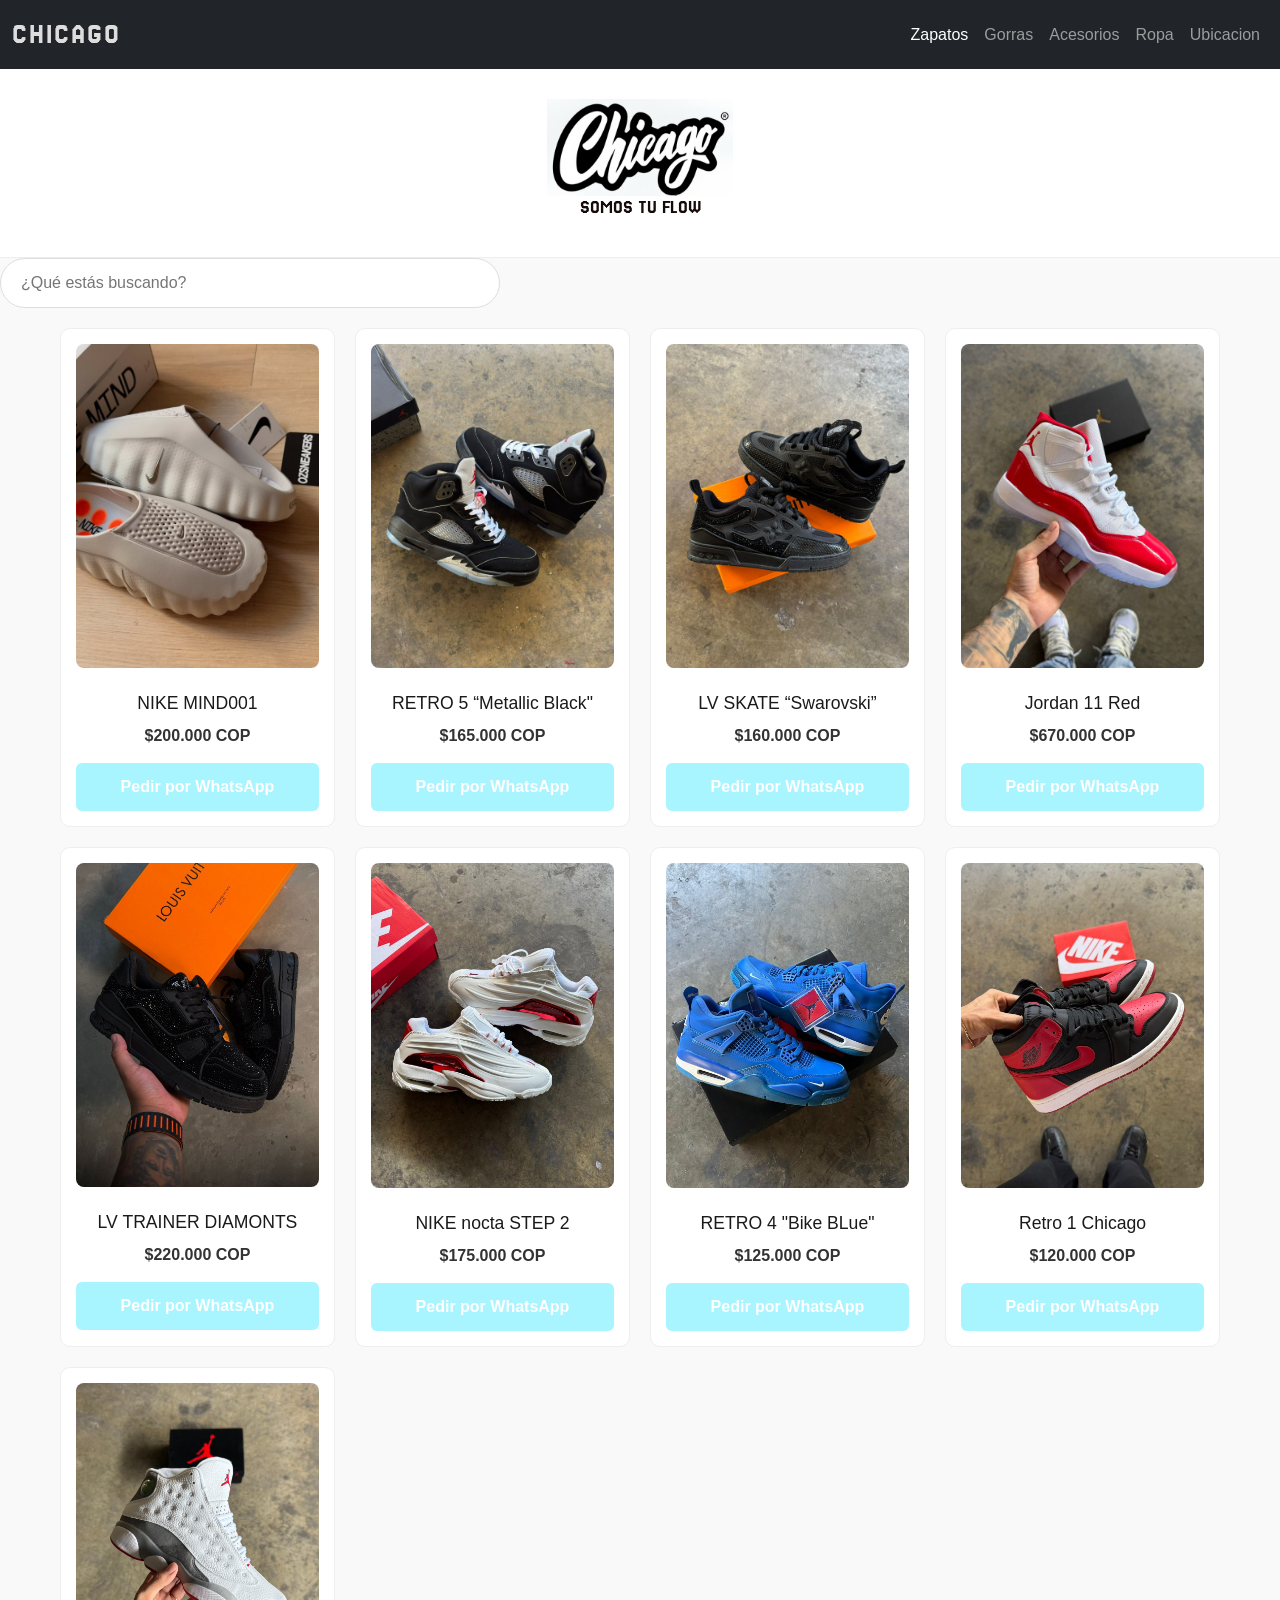
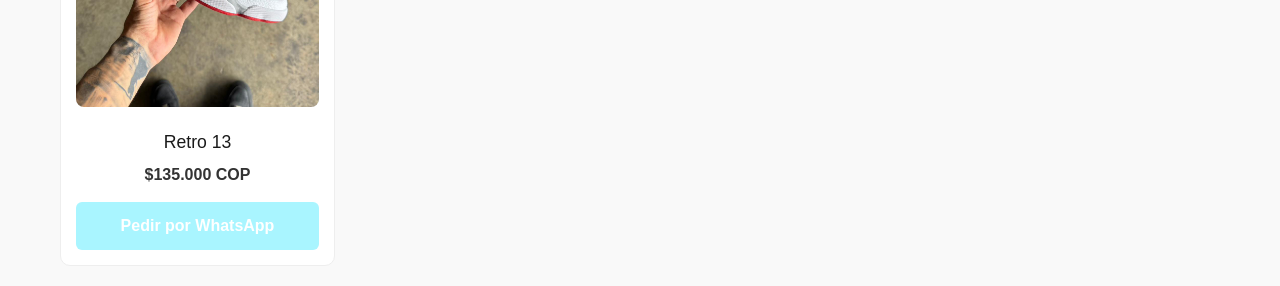
==== index.html @ 3cd50248 "acess cambie gorras" ====
<!DOCTYPE html>
<html lang="es">
<head>
    <link href="https://cdn.jsdelivr.net/npm/bootstrap@5.3.3/dist/css/bootstrap.min.css" rel="stylesheet" integrity="sha384-QWTKZyjpPEjISv5WaRU9OFeRpok6YctnYmDr5pNlyT2bRjXh0JMhjY6hW+ALEwIH" crossorigin="anonymous">
    <link href="https://fonts.googleapis.com/css2?family=Jersey+25&display=swap" rel="stylesheet">
    <meta charset="UTF-8">
    <meta name="viewport" content="width=device-width, initial-scale=1.0">
    <title>Catálogo | Tu Empresa</title>
    <link rel="stylesheet" href="style.css">
</head>
<body>
<nav  class="navbar navbar-expand-lg navbar-dark bg-dark sticky-top">
  <div class="container-fluid">
    <a class="navbar-brand fuente-especial" href="#" style="font-size: 1.8rem; letter-spacing: 2px;">CHICAGO</a>
    
    <button class="navbar-toggler" type="button" data-bs-toggle="collapse" data-bs-target="#navbarNav" aria-controls="navbarNav" aria-expanded="false" aria-label="Toggle navigation">
      <span class="navbar-toggler-icon"></span>
    </button>

    <div class="collapse navbar-collapse" id="navbarNav">
      <ul class="navbar-nav ms-auto">
        <li class="nav-item">
          <a class="nav-link active" href="index.html">Zapatos</a>
        </li>
        <li class="nav-item">
          <a class="nav-link" href="gorras.html">Gorras</a>
        </li>
        <li class="nav-item">
          <a class="nav-link" href="#bolsos">Acesorios</a>
        </li>
        <li class="nav-item">
          <a class="nav-link" href="#ropa">Ropa</a>
        </li>
        <li class="nav-item">
          <a class="nav-link" href="mapa.html">Ubicacion</a>
        </li>
      </ul>
    </div>
  </div>
</nav>
    <header>
        <img style="width: 15%; height: auto;" src="imagen/logo.jpeg" alt="NIKE mine">
        <h2 class="fuente-especial">SOMOS TU FLOW</h2>
    </header>

    <div id="Zapatos" class="category-divider" class="search-container">
        <input type="text" id="product-search" placeholder="¿Qué estás buscando?">
    </div>

    <main class="product-grid" id="grid">
       <div class="product-card">
            <img src="imagen/nikemine.jpeg" alt="NIKE mine">
            <h3>NIKE MIND001</h3>
            <p class="price"> $200.000 COP </p>
            <button class="buy-btn" data-product="Nike Air Max Retro" data-price="$290.000">Pedir por WhatsApp</button>
        </div>

        <div class="product-card">
            <img src="imagen/retro 5.jpeg" alt="Retro 5">
            <h3>RETRO 5 “Metallic Black"</h3>
            <p class="price">$165.000 COP</p>
            <button class="buy-btn" data-product="Adidas Forum Low" data-price="$310.000">Pedir por WhatsApp</button>
        </div>

        <div class="product-card">
            <img src="imagen/lv skate.jpeg" alt="Producto 3">
            <h3>LV SKATE “Swarovski”</h3>
            <p class="price">$160.000 COP</p>
            <button class="buy-btn" data-product="Jordan 1 Mid Green" data-price="$350.000">Pedir por WhatsApp</button>
        </div>
        <div class="product-card">
            <img src="imagen/jordan-11.jpeg" alt="Producto 3">
            <h3>Jordan 11 Red</h3>
            <p class="price">$670.000 COP</p>
            <button class="buy-btn" data-product="Jordan 1 Mid Green" data-price="$350.000">Pedir por WhatsApp</button>
        </div>

        <div class="product-card">
    <img src="imagen/LVTRAINE.jpeg" alt="Jordan Retro 5">
    <h3>LV TRAINER DIAMONTS</h3>
    <p class="price">$220.000 COP</p>
    <button class="buy-btn" data-product="Jordan Retro 5" data-price="$450.000">Pedir por WhatsApp</button>
</div>
   <div class="product-card">
    <img src="imagen/nikenocta.jpeg" alt="Jordan Retro 5">
    <h3>NIKE nocta STEP 2</h3>
    <p class="price">$175.000 COP</p>
    <button class="buy-btn" data-product="Jordan Retro 5" data-price="$450.000">Pedir por WhatsApp</button>
</div>
   <div class="product-card">
    <img src="imagen/retro4.jpeg" alt="Jordan Retro 5">
    <h3>RETRO 4 "Bike BLue"</h3>
    <p class="price">$125.000 COP</p>
    <button class="buy-btn" data-product="Jordan Retro 5" data-price="$450.000">Pedir por WhatsApp</button>
</div>
   <div class="product-card">
    <img src="imagen/retro1.jpeg" alt="Jordan Retro 5">
    <h3>Retro 1 Chicago</h3>
    <p class="price">$120.000 COP</p>
    <button class="buy-btn" data-product="Jordan Retro 5" data-price="$450.000">Pedir por WhatsApp</button>
</div>
<div class="product-card">
    <img src="imagen/Retro 13.jpeg" alt="Jordan Retro 13">
    <h3>Retro 13</h3>
    <p class="price">$135.000 COP</p>
    <button class="buy-btn" data-product="Jordan Retro 5" data-price="$450.000">Pedir por WhatsApp</button>
</div>


        
    </main>

    <script src="script.js"></script>
</body>
</html>
---- style.css ----
* { box-sizing: border-box; }
body { font-family: 'Helvetica', Arial, sans-serif; margin: 0; background-color: #f9f9f9; color: #1a1a1a; }

header { text-align: center; padding: 30px 20px; background: #fff; border-bottom: 1px solid #eee; }
header h1 { margin: 0; font-size: 1.8rem; letter-spacing: 2px; }

.search-container { position: sticky; top: 0; background: #fff; padding: 15px; text-align: center; z-index: 1000; border-bottom: 1px solid #eee; }
#product-search { width: 90%; max-width: 500px; padding: 12px 20px; border: 1px solid #ddd; border-radius: 30px; font-size: 1rem; outline: none; }

.product-grid { display: grid; grid-template-columns: repeat(auto-fill, minmax(250px, 1fr)); gap: 20px; padding: 20px; max-width: 1200px; margin: auto; }
.product-card { background: #fff; padding: 15px; border-radius: 10px; text-align: center; border: 1px solid #eee; transition: 0.3s; }
.product-card:hover { transform: translateY(-5px); box-shadow: 0 10px 20px rgba(0,0,0,0.05); }
.product-card img { width: 100%; border-radius: 8px; margin-bottom: 15px; }
.product-card h3 { font-size: 1.1rem; margin: 10px 0; font-weight: 500; }

.price { font-weight: bold; color: #333; margin-bottom: 15px; display: block; }

.buy-btn { width: 100%; background-color: #a9f5ff; color: white; padding: 12px; border: none; border-radius: 6px; font-weight: bold; cursor: pointer; transition: 0.3s; }
.buy-btn:hover { background-color: #32e6d1; }

@media (max-width: 600px) {
    .product-grid { grid-template-columns: repeat(2, 1fr); gap: 10px; padding: 10px; }
    .product-card { padding: 10px; }
    header h1 { font-size: 1.4rem; }
}
.fuente-especial {
    font-family: "Jersey 25", sans-serif;
    font-weight: 400;
    /* Puedes agregar color o tamaño extra si quieres que resalte más */
    color: #160a0a; /* Ejemplo: rojo */
    font-size: 1.2em; 
}
/* Esto evita que el menú tape el título al saltar */
html {
    scroll-behavior: smooth; /* Hace que el salto sea suave, no de golpe */
}

.category-divider {
    scroll-margin-top: 80px; /* Ajusta este número según el alto de tu menú */
}

/* Para que CHICAGO en el menú use tu fuente */
.navbar-brand.fuente-especial {
    font-family: "Jersey 25", sans-serif;
    color: #ddd;
}

.mapa{
    display: flex;
    justify-content: center;
}
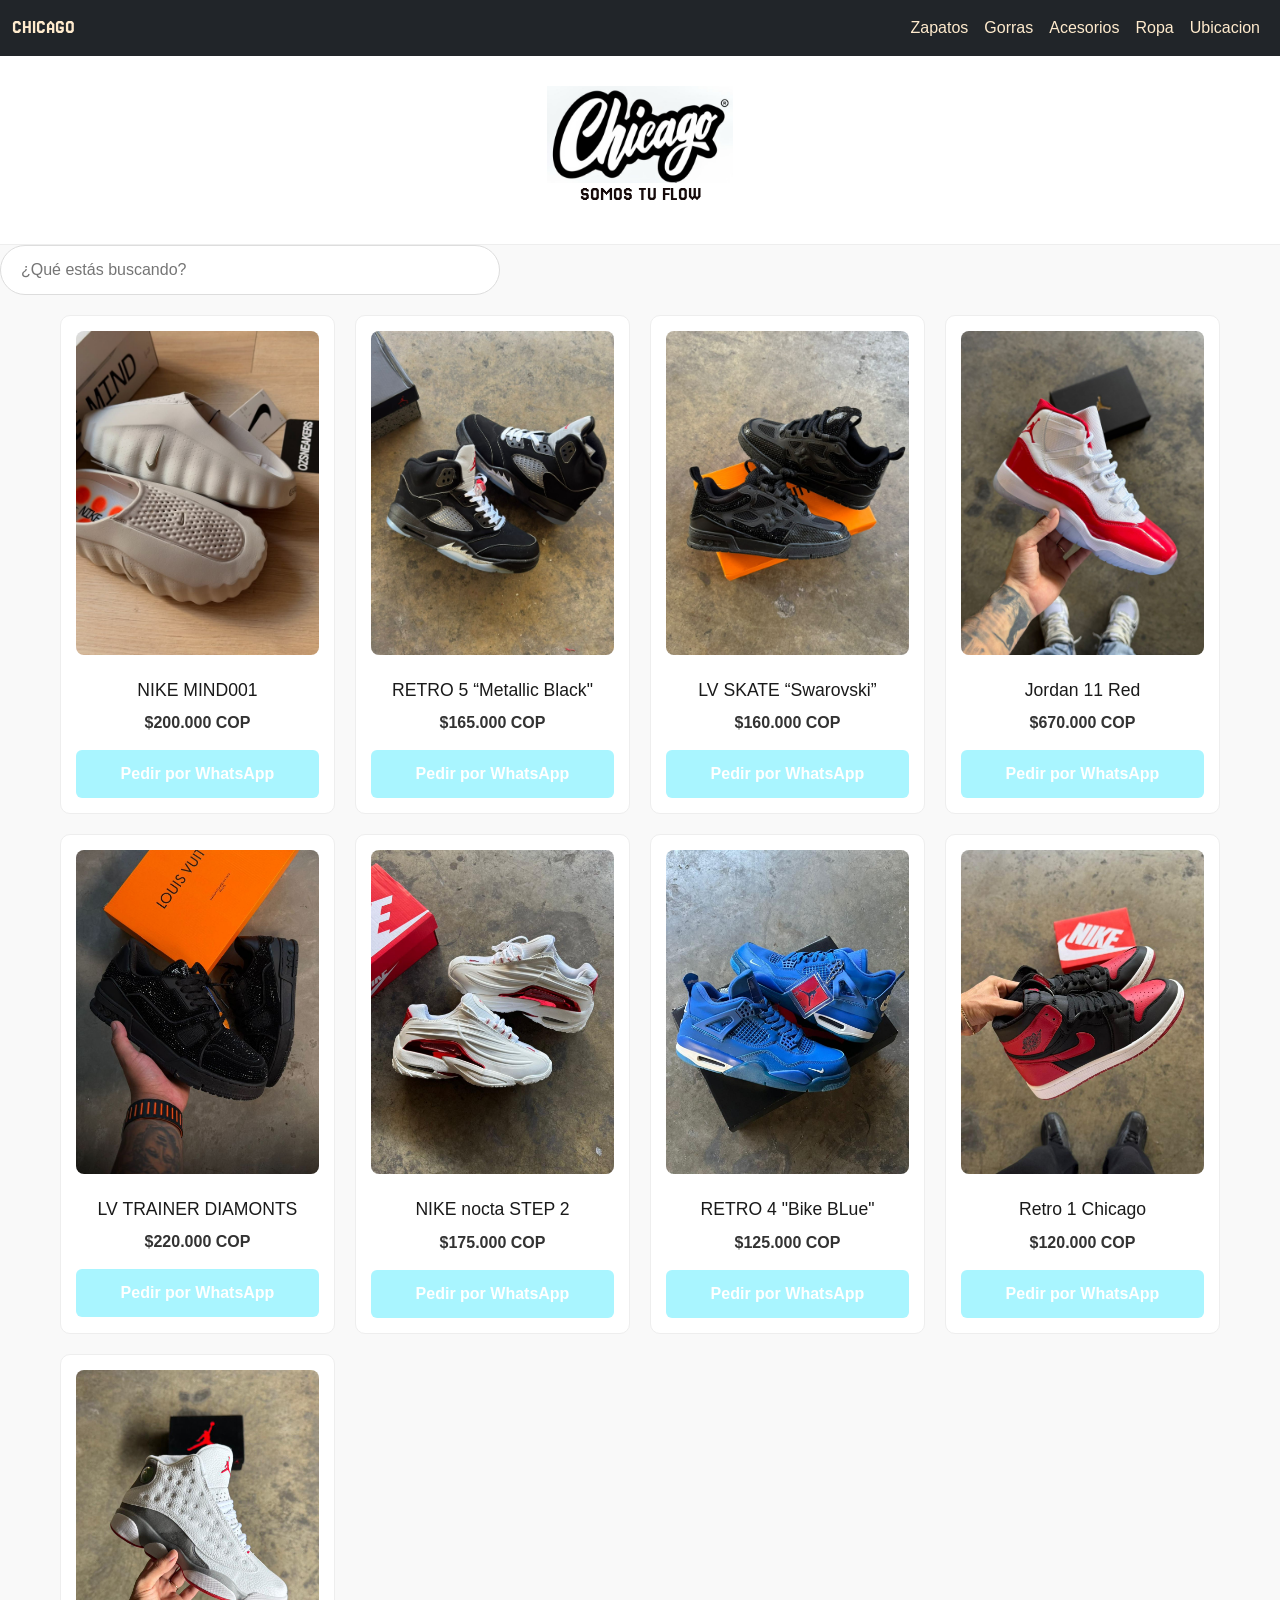
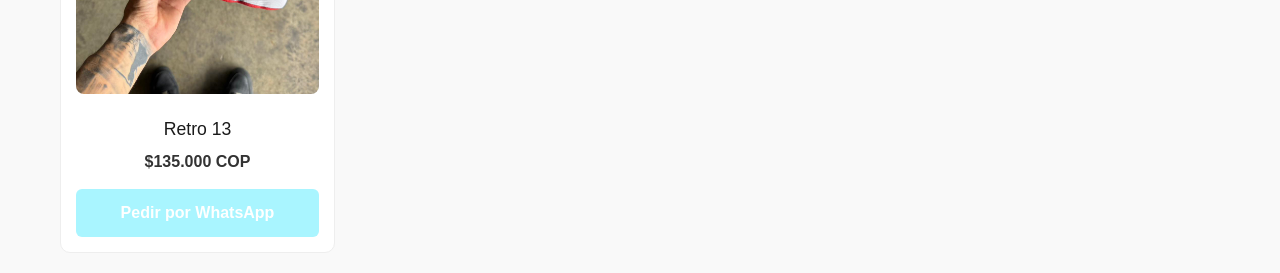
==== commit 34c4171f: "kckjdkl" ====
--- a/index.html
+++ b/index.html
@@ -9,9 +9,9 @@
     <link rel="stylesheet" href="style.css">
 </head>
 <body>
-<nav  class="navbar navbar-expand-lg navbar-dark bg-dark sticky-top">
+<nav  class="navbar navbar-expand navbar-dark bg-dark sticky-top">
   <div class="container-fluid">
-    <a class="navbar-brand fuente-especial" href="#" style="font-size: 1.8rem; letter-spacing: 2px;">CHICAGO</a>
+    <a class="navbar-brand fuente-especial" href="#" style="color: blanchedalmond;"style="font-size: 1.8rem; letter-spacing: 2px;">CHICAGO</a>
     
     <button class="navbar-toggler" type="button" data-bs-toggle="collapse" data-bs-target="#navbarNav" aria-controls="navbarNav" aria-expanded="false" aria-label="Toggle navigation">
       <span class="navbar-toggler-icon"></span>
@@ -20,19 +20,19 @@
     <div class="collapse navbar-collapse" id="navbarNav">
       <ul class="navbar-nav ms-auto">
         <li class="nav-item">
-          <a class="nav-link active" href="index.html">Zapatos</a>
+          <a class="nav-link active" style="color: blanchedalmond;" href="index.html">Zapatos</a>
         </li>
         <li class="nav-item">
-          <a class="nav-link" href="gorras.html">Gorras</a>
+          <a class="nav-link" style="color: blanchedalmond;" href="gorras.html">Gorras</a>
         </li>
         <li class="nav-item">
-          <a class="nav-link" href="#bolsos">Acesorios</a>
+          <a class="nav-link" style="color: blanchedalmond;" href="accesorios.html">Acesorios</a>
         </li>
         <li class="nav-item">
-          <a class="nav-link" href="#ropa">Ropa</a>
+          <a class="nav-link" style="color: blanchedalmond;"  href="ropa.html">Ropa</a>
         </li>
         <li class="nav-item">
-          <a class="nav-link" href="mapa.html">Ubicacion</a>
+          <a class="nav-link" style="color: blanchedalmond;" href="mapa.html">Ubicacion</a>
         </li>
       </ul>
     </div>
--- a/style.css
+++ b/style.css
@@ -49,4 +49,14 @@
     display: flex;
     justify-content: center;
 }
-
+/* --- Ajustes para Celular --- */
+@media (max-width: 576px) {
+    .nav-link {
+        font-size: 0.8rem; /* Letra más pequeña para que quepa todo el menú */
+        padding-left: 5px !important;
+        padding-right: 5px !important;
+    }
+    .navbar-brand {
+        font-size: 1.2rem !important;
+    }
+}
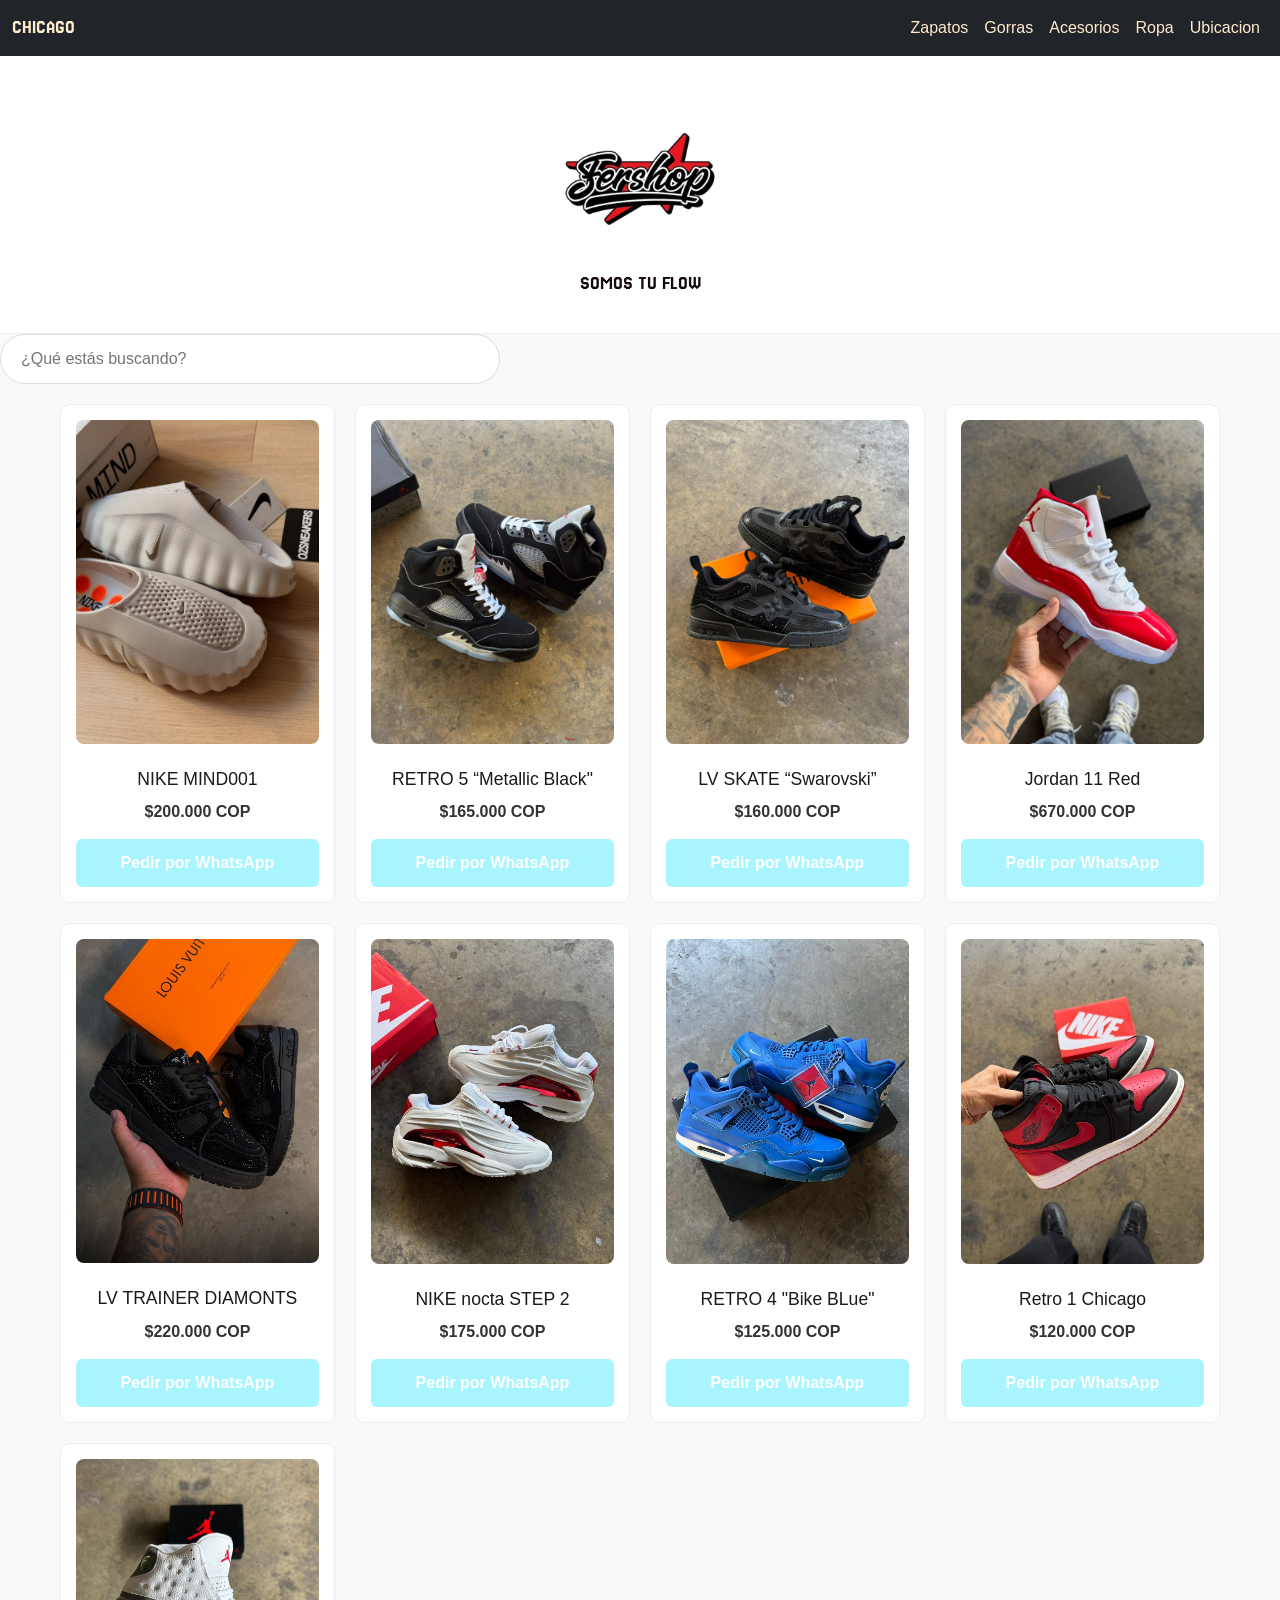
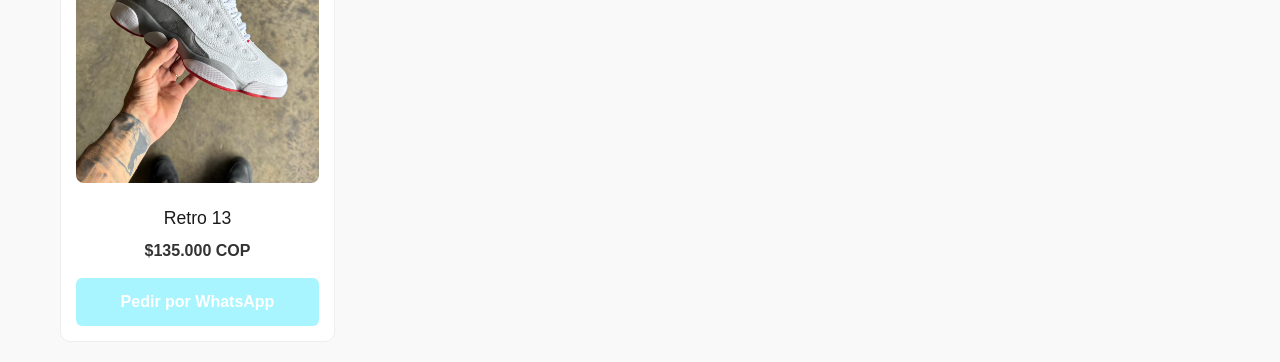
==== commit 5fc31549: "Update mapa.html" ====
--- a/index.html
+++ b/index.html
@@ -39,7 +39,7 @@
   </div>
 </nav>
     <header>
-        <img style="width: 15%; height: auto;" src="imagen/logo.jpeg" alt="NIKE mine">
+        <img style="width: 15%; height: auto;" src="imagen/logofershop.jfif" alt="NIKE mine">
         <h2 class="fuente-especial">SOMOS TU FLOW</h2>
     </header>
 
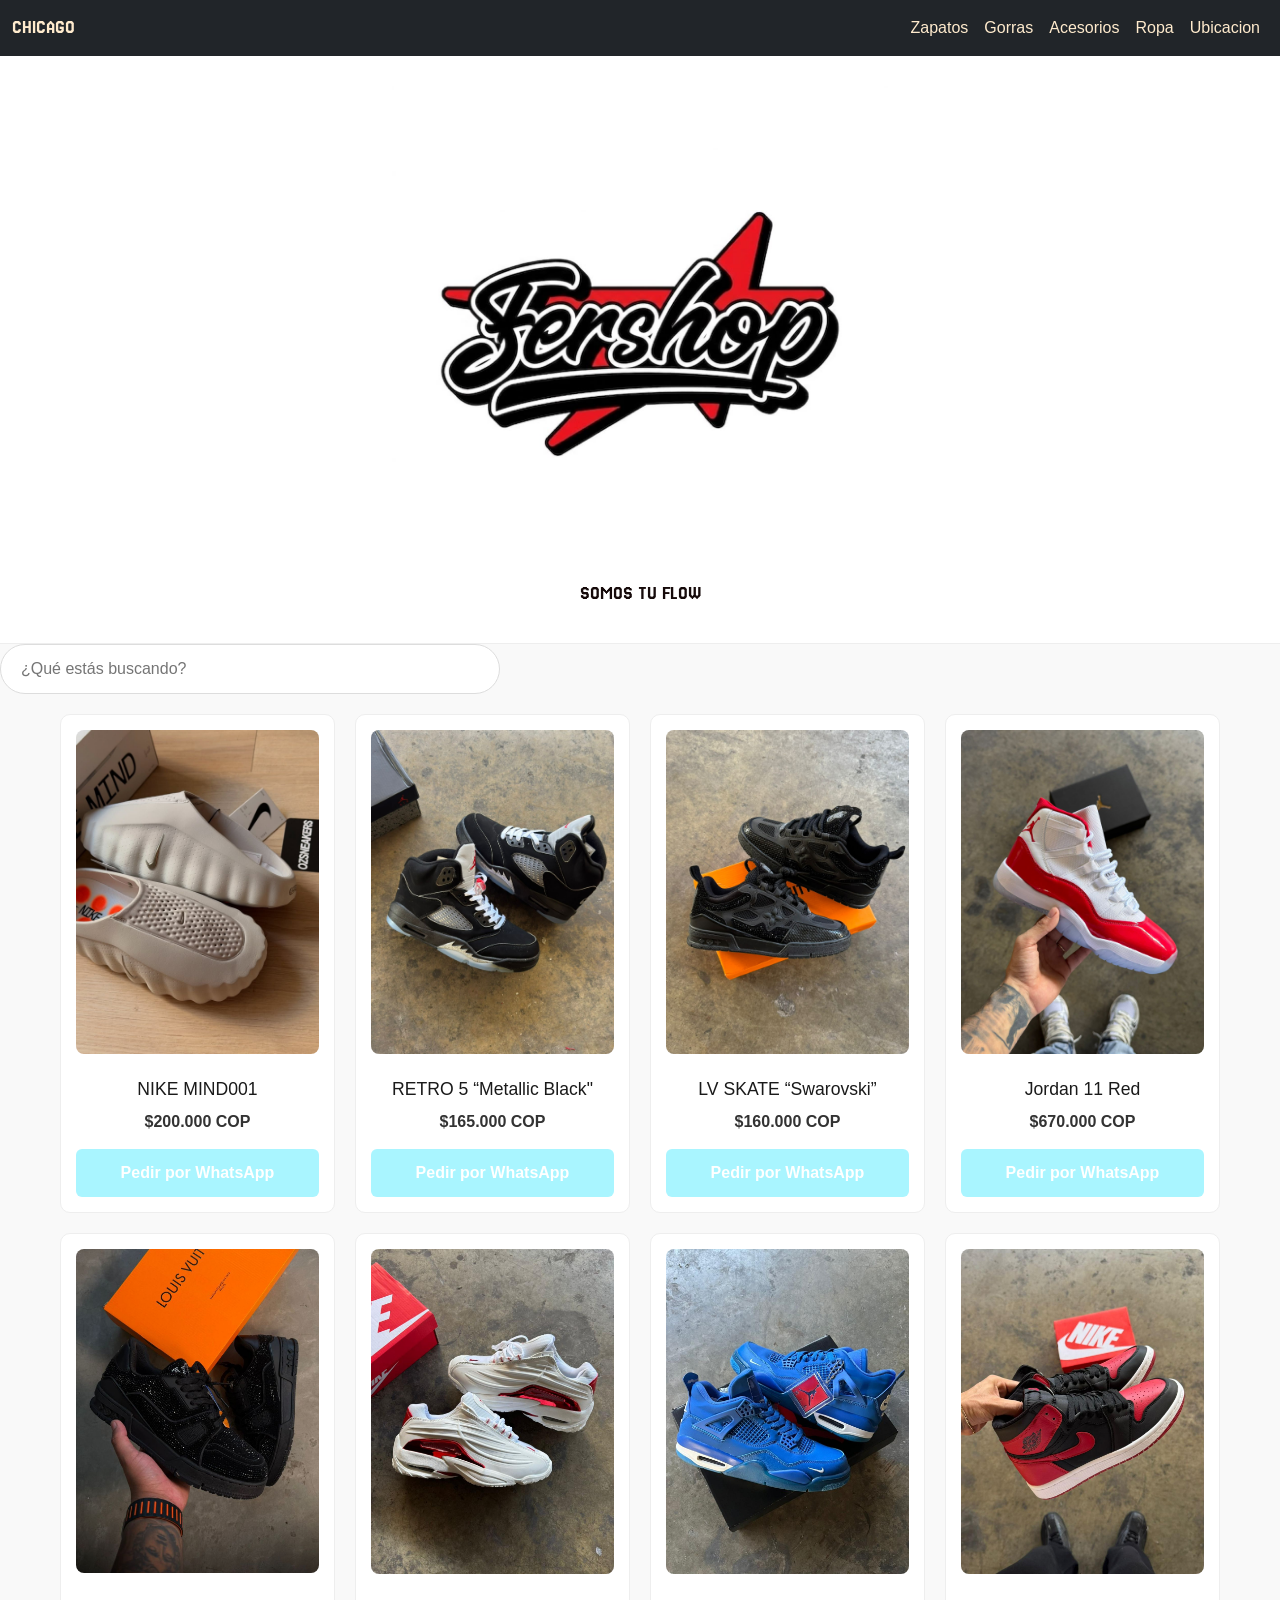
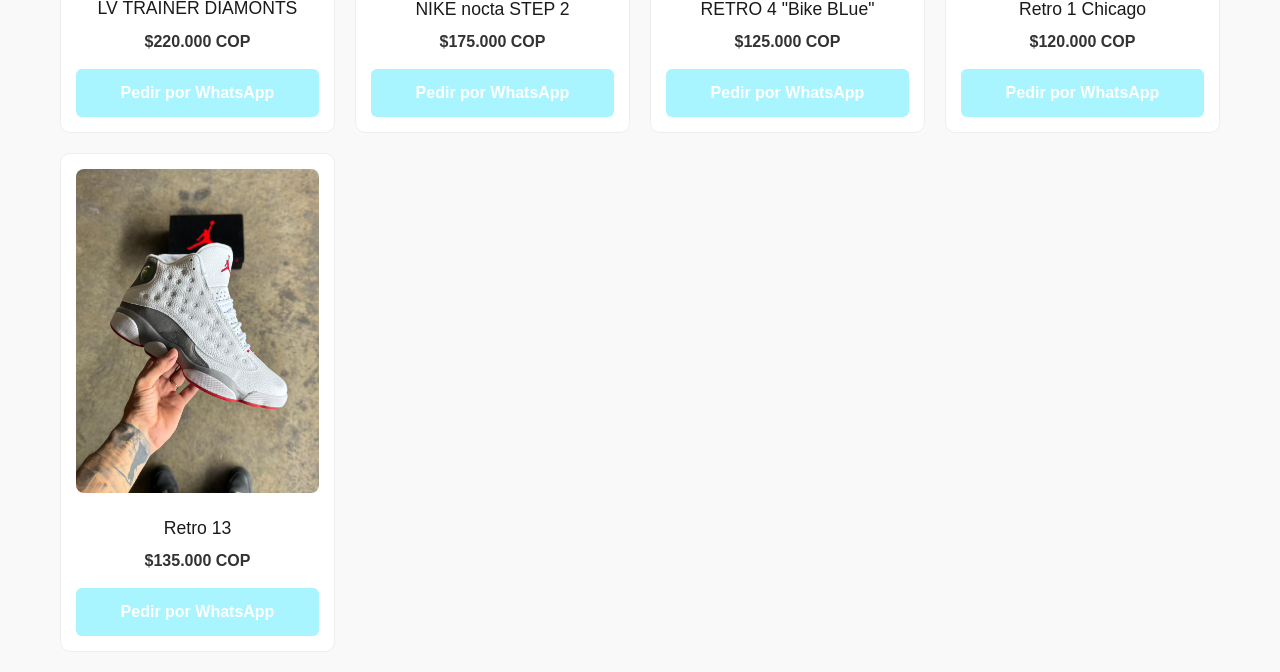
==== commit 09322db3: "logo" ====
--- a/index.html
+++ b/index.html
@@ -39,7 +39,7 @@
   </div>
 </nav>
     <header>
-        <img style="width: 15%; height: auto;" src="imagen/logofershop.jfif" alt="NIKE mine">
+        <img style="width: 40%; height: auto;" src="imagen/logofershop.jfif" alt="NIKE mine">
         <h2 class="fuente-especial">SOMOS TU FLOW</h2>
     </header>
 
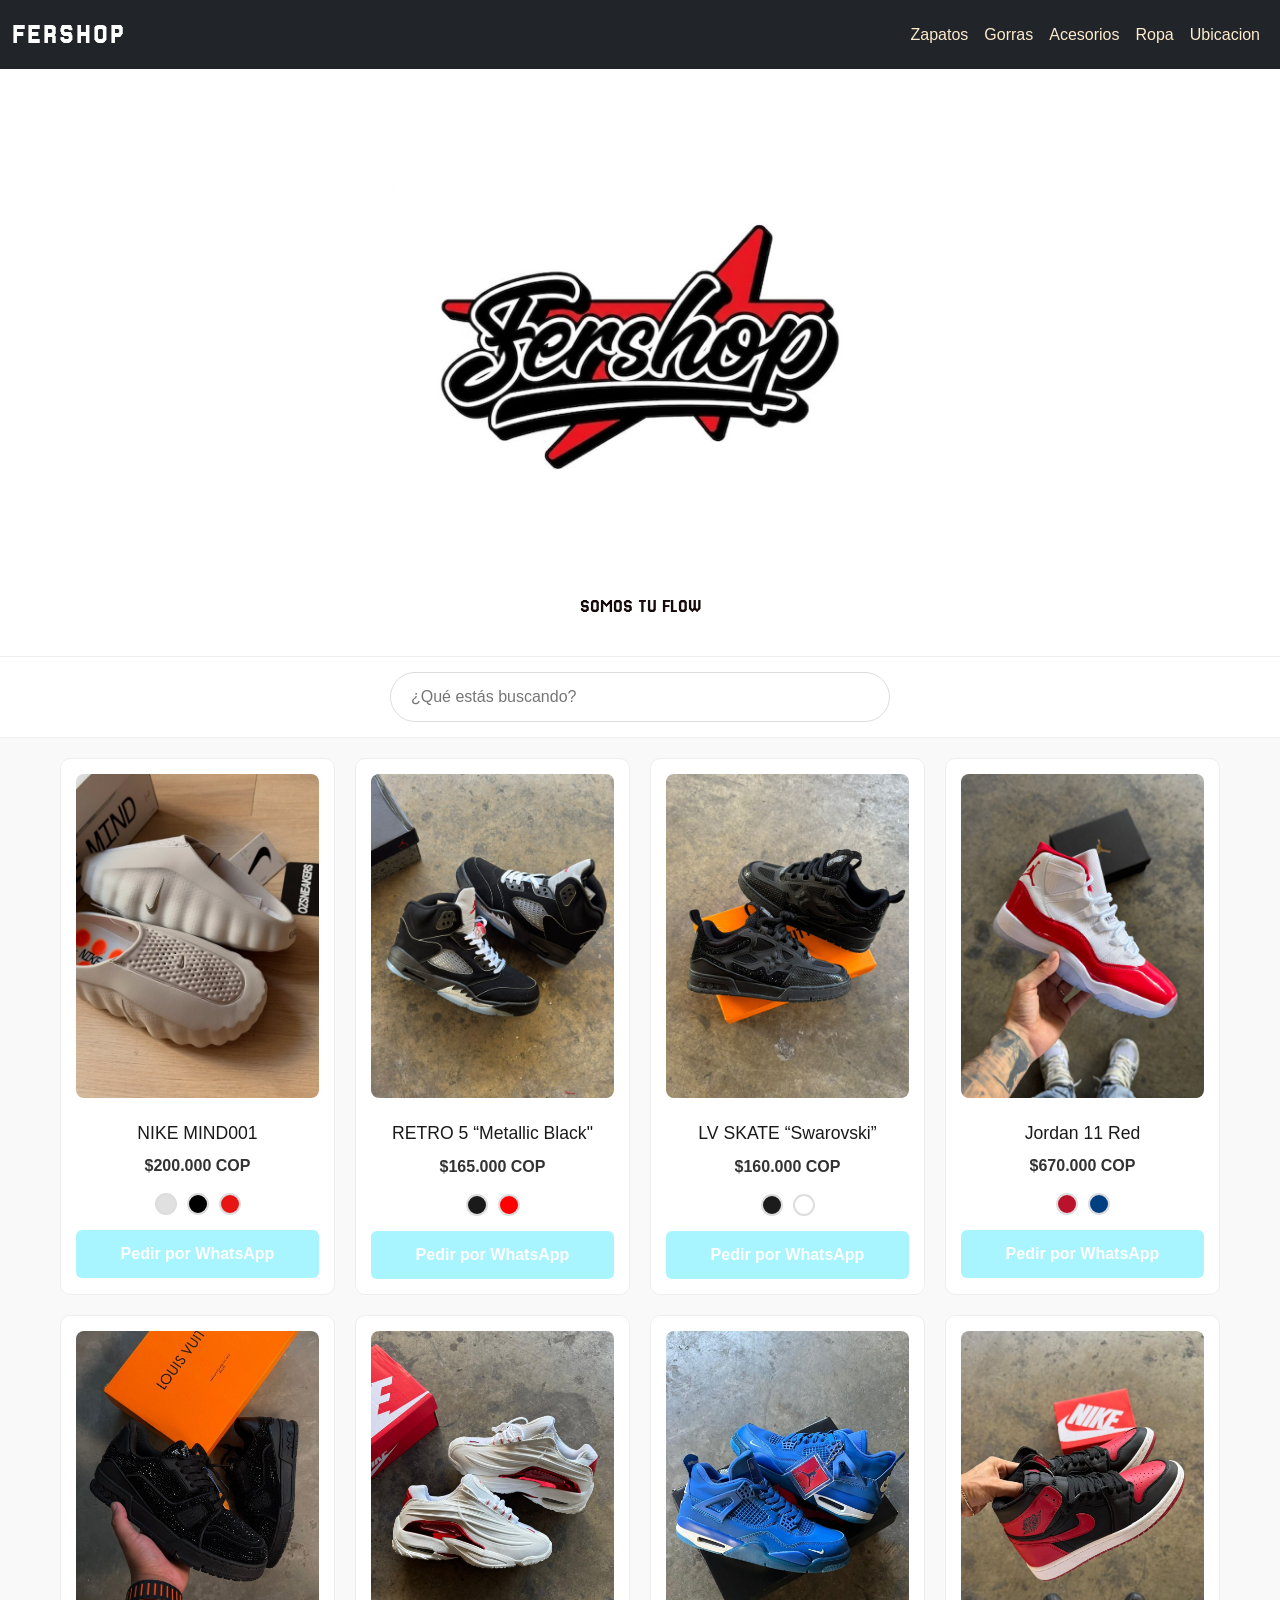
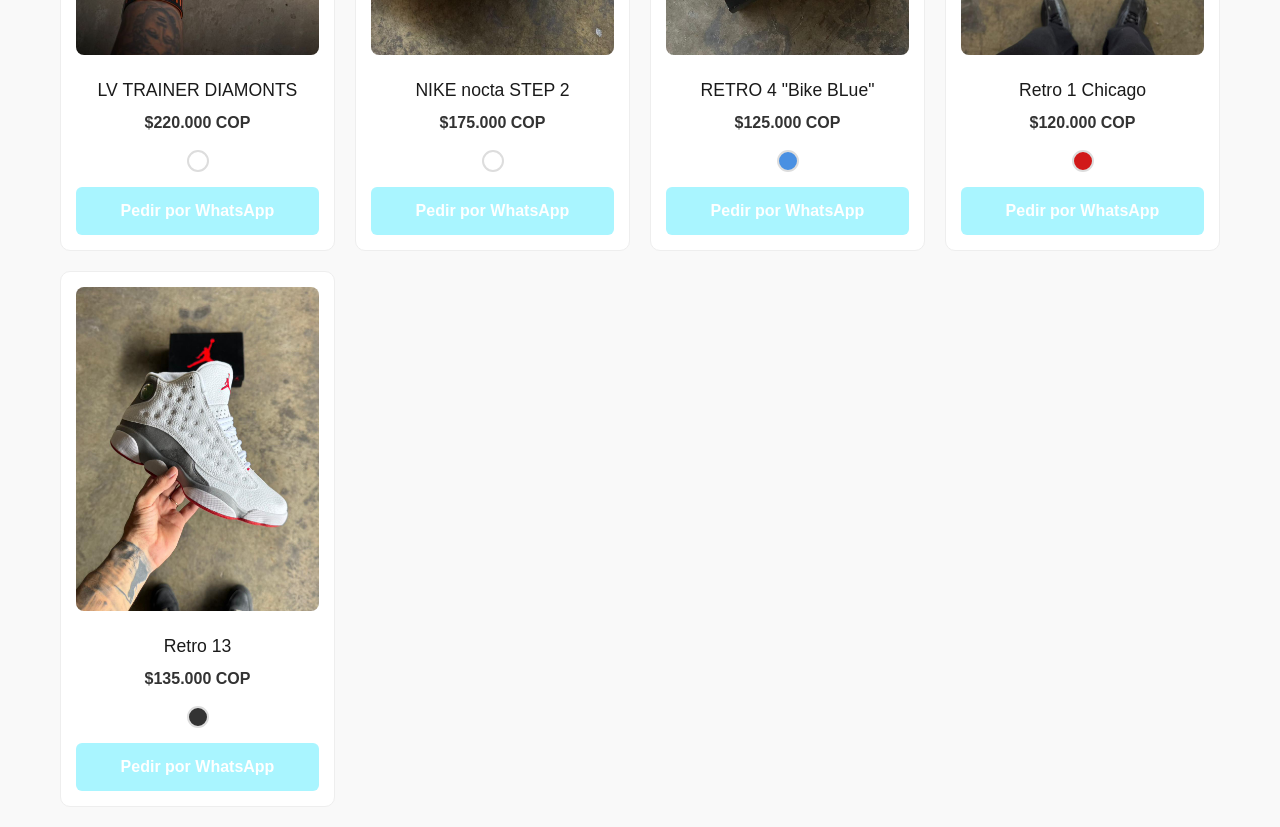
==== commit e0516e28: "mc" ====
--- a/index.html
+++ b/index.html
@@ -7,11 +7,31 @@
     <meta name="viewport" content="width=device-width, initial-scale=1.0">
     <title>Catálogo | Tu Empresa</title>
     <link rel="stylesheet" href="style.css">
+    
+    <style>
+        .contenedor-colores {
+            display: flex;
+            justify-content: center;
+            gap: 10px;
+            margin-bottom: 15px;
+        }
+        .circulo {
+            width: 22px;
+            height: 22px;
+            border-radius: 50%;
+            cursor: pointer;
+            border: 2px solid #ddd;
+            transition: transform 0.2s;
+        }
+        .circulo:hover {
+            transform: scale(1.2);
+        }
+    </style>
 </head>
 <body>
-<nav  class="navbar navbar-expand navbar-dark bg-dark sticky-top">
+<nav class="navbar navbar-expand navbar-dark bg-dark sticky-top">
   <div class="container-fluid">
-    <a class="navbar-brand fuente-especial" href="#" style="color: blanchedalmond;"style="font-size: 1.8rem; letter-spacing: 2px;">CHICAGO</a>
+    <a class="navbar-brand fuente-especial" href="#" style="color: rgb(255, 255, 255); font-size: 1.8rem; letter-spacing: 2px;">FERSHOP</a>
     
     <button class="navbar-toggler" type="button" data-bs-toggle="collapse" data-bs-target="#navbarNav" aria-controls="navbarNav" aria-expanded="false" aria-label="Toggle navigation">
       <span class="navbar-toggler-icon"></span>
@@ -29,7 +49,7 @@
           <a class="nav-link" style="color: blanchedalmond;" href="accesorios.html">Acesorios</a>
         </li>
         <li class="nav-item">
-          <a class="nav-link" style="color: blanchedalmond;"  href="ropa.html">Ropa</a>
+          <a class="nav-link" style="color: blanchedalmond;" href="ropa.html">Ropa</a>
         </li>
         <li class="nav-item">
           <a class="nav-link" style="color: blanchedalmond;" href="mapa.html">Ubicacion</a>
@@ -43,73 +63,131 @@
         <h2 class="fuente-especial">SOMOS TU FLOW</h2>
     </header>
 
-    <div id="Zapatos" class="category-divider" class="search-container">
+    <div id="Zapatos" class="category-divider search-container">
         <input type="text" id="product-search" placeholder="¿Qué estás buscando?">
     </div>
 
     <main class="product-grid" id="grid">
-       <div class="product-card">
-            <img src="imagen/nikemine.jpeg" alt="NIKE mine">
+        <div class="product-card">
+            <img src="imagen/nikemine.jpeg" id="img-nike-mind" alt="NIKE mine">
             <h3>NIKE MIND001</h3>
             <p class="price"> $200.000 COP </p>
+            
+            <div class="contenedor-colores">
+                <span class="circulo" style="background-color: #e0e0e0;" onclick="cambiarColor('img-nike-mind', 'imagen/nikemine.jpeg')"></span>
+                <span class="circulo" style="background-color: #000000;" onclick="cambiarColor('img-nike-mind', 'imagen/mine negras.jpeg')"></span>
+                <span class="circulo" style="background-color: #e71414;" onclick="cambiarColor('img-nike-mind', 'imagen/mine-roja.jfif')"></span>
+            </div>
+            
             <button class="buy-btn" data-product="Nike Air Max Retro" data-price="$290.000">Pedir por WhatsApp</button>
         </div>
 
         <div class="product-card">
-            <img src="imagen/retro 5.jpeg" alt="Retro 5">
+            <img src="imagen/retro 5.jpeg" id="img-retro5" alt="Retro 5">
             <h3>RETRO 5 “Metallic Black"</h3>
             <p class="price">$165.000 COP</p>
+            
+            <div class="contenedor-colores">
+                <span class="circulo" style="background-color: #1a1a1a;" onclick="cambiarColor('img-retro5', 'imagen/retro 5.jpeg')"></span>
+                <span class="circulo" style="background-color: #ff0000;" onclick="cambiarColor('img-retro5', 'imagen/retro5-rojo.jpeg')"></span>
+            </div>
+            
             <button class="buy-btn" data-product="Adidas Forum Low" data-price="$310.000">Pedir por WhatsApp</button>
         </div>
 
         <div class="product-card">
-            <img src="imagen/lv skate.jpeg" alt="Producto 3">
+            <img src="imagen/lv skate.jpeg" id="img-lv-skate" alt="Producto 3">
             <h3>LV SKATE “Swarovski”</h3>
             <p class="price">$160.000 COP</p>
-            <button class="buy-btn" data-product="Jordan 1 Mid Green" data-price="$350.000">Pedir por WhatsApp</button>
-        </div>
-        <div class="product-card">
-            <img src="imagen/jordan-11.jpeg" alt="Producto 3">
-            <h3>Jordan 11 Red</h3>
-            <p class="price">$670.000 COP</p>
+            
+            <div class="contenedor-colores">
+                <span class="circulo" style="background-color: #1c1c1c;" onclick="cambiarColor('img-lv-skate', 'imagen/lv skate.jpeg')"></span>
+                <span class="circulo" style="background-color: #ffffff;" onclick="cambiarColor('img-lv-skate', 'imagen/lv-skate-blanco.jpeg')"></span>
+            </div>
+            
             <button class="buy-btn" data-product="Jordan 1 Mid Green" data-price="$350.000">Pedir por WhatsApp</button>
         </div>
 
         <div class="product-card">
-    <img src="imagen/LVTRAINE.jpeg" alt="Jordan Retro 5">
-    <h3>LV TRAINER DIAMONTS</h3>
-    <p class="price">$220.000 COP</p>
-    <button class="buy-btn" data-product="Jordan Retro 5" data-price="$450.000">Pedir por WhatsApp</button>
-</div>
-   <div class="product-card">
-    <img src="imagen/nikenocta.jpeg" alt="Jordan Retro 5">
-    <h3>NIKE nocta STEP 2</h3>
-    <p class="price">$175.000 COP</p>
-    <button class="buy-btn" data-product="Jordan Retro 5" data-price="$450.000">Pedir por WhatsApp</button>
-</div>
-   <div class="product-card">
-    <img src="imagen/retro4.jpeg" alt="Jordan Retro 5">
-    <h3>RETRO 4 "Bike BLue"</h3>
-    <p class="price">$125.000 COP</p>
-    <button class="buy-btn" data-product="Jordan Retro 5" data-price="$450.000">Pedir por WhatsApp</button>
-</div>
-   <div class="product-card">
-    <img src="imagen/retro1.jpeg" alt="Jordan Retro 5">
-    <h3>Retro 1 Chicago</h3>
-    <p class="price">$120.000 COP</p>
-    <button class="buy-btn" data-product="Jordan Retro 5" data-price="$450.000">Pedir por WhatsApp</button>
-</div>
-<div class="product-card">
-    <img src="imagen/Retro 13.jpeg" alt="Jordan Retro 13">
-    <h3>Retro 13</h3>
-    <p class="price">$135.000 COP</p>
-    <button class="buy-btn" data-product="Jordan Retro 5" data-price="$450.000">Pedir por WhatsApp</button>
-</div>
+            <img src="imagen/jordan-11.jpeg" id="img-jordan11" alt="Producto 3">
+            <h3>Jordan 11 Red</h3>
+            <p class="price">$670.000 COP</p>
+            
+            <div class="contenedor-colores">
+                <span class="circulo" style="background-color: #ba122b;" onclick="cambiarColor('img-jordan11', 'imagen/jordan-11.jpeg')"></span>
+                <span class="circulo" style="background-color: #004080;" onclick="cambiarColor('img-jordan11', 'imagen/jordan11-azul.jpeg')"></span>
+            </div>
+            
+            <button class="buy-btn" data-product="Jordan 1 Mid Green" data-price="$350.000">Pedir por WhatsApp</button>
+        </div>
 
+        <div class="product-card">
+            <img src="imagen/LVTRAINE.jpeg" id="img-lv-trainer" alt="Jordan Retro 5">
+            <h3>LV TRAINER DIAMONTS</h3>
+            <p class="price">$220.000 COP</p>
+            
+            <div class="contenedor-colores">
+                <span class="circulo" style="background-color: #ffffff;" onclick="cambiarColor('img-lv-trainer', 'imagen/LVTRAINE.jpeg')"></span>
+            </div>
+            
+            <button class="buy-btn" data-product="Jordan Retro 5" data-price="$450.000">Pedir por WhatsApp</button>
+        </div>
 
-        
+        <div class="product-card">
+            <img src="imagen/nikenocta.jpeg" id="img-nocta" alt="Jordan Retro 5">
+            <h3>NIKE nocta STEP 2</h3>
+            <p class="price">$175.000 COP</p>
+            
+            <div class="contenedor-colores">
+                <span class="circulo" style="background-color: #ffffff;" onclick="cambiarColor('img-nocta', 'imagen/nikenocta.jpeg')"></span>
+            </div>
+            
+            <button class="buy-btn" data-product="Jordan Retro 5" data-price="$450.000">Pedir por WhatsApp</button>
+        </div>
+
+        <div class="product-card">
+            <img src="imagen/retro4.jpeg" id="img-retro4" alt="Jordan Retro 5">
+            <h3>RETRO 4 "Bike BLue"</h3>
+            <p class="price">$125.000 COP</p>
+            
+            <div class="contenedor-colores">
+                <span class="circulo" style="background-color: #4a90e2;" onclick="cambiarColor('img-retro4', 'imagen/retro4.jpeg')"></span>
+            </div>
+            
+            <button class="buy-btn" data-product="Jordan Retro 5" data-price="$450.000">Pedir por WhatsApp</button>
+        </div>
+
+        <div class="product-card">
+            <img src="imagen/retro1.jpeg" id="img-retro1" alt="Jordan Retro 5">
+            <h3>Retro 1 Chicago</h3>
+            <p class="price">$120.000 COP</p>
+            
+            <div class="contenedor-colores">
+                <span class="circulo" style="background-color: #d11919;" onclick="cambiarColor('img-retro1', 'imagen/retro1.jpeg')"></span>
+            </div>
+            
+            <button class="buy-btn" data-product="Jordan Retro 5" data-price="$450.000">Pedir por WhatsApp</button>
+        </div>
+
+        <div class="product-card">
+            <img src="imagen/Retro 13.jpeg" id="img-retro13" alt="Jordan Retro 13">
+            <h3>Retro 13</h3>
+            <p class="price">$135.000 COP</p>
+            
+            <div class="contenedor-colores">
+                <span class="circulo" style="background-color: #333333;" onclick="cambiarColor('img-retro13', 'imagen/Retro 13.jpeg')"></span>
+            </div>
+            
+            <button class="buy-btn" data-product="Jordan Retro 5" data-price="$450.000">Pedir por WhatsApp</button>
+        </div>
     </main>
 
     <script src="script.js"></script>
+
+    <script>
+        function cambiarColor(idDelContenedorImg, rutaNuevaImagen) {
+            document.getElementById(idDelContenedorImg).src = rutaNuevaImagen;
+        }
+    </script>
 </body>
 </html>
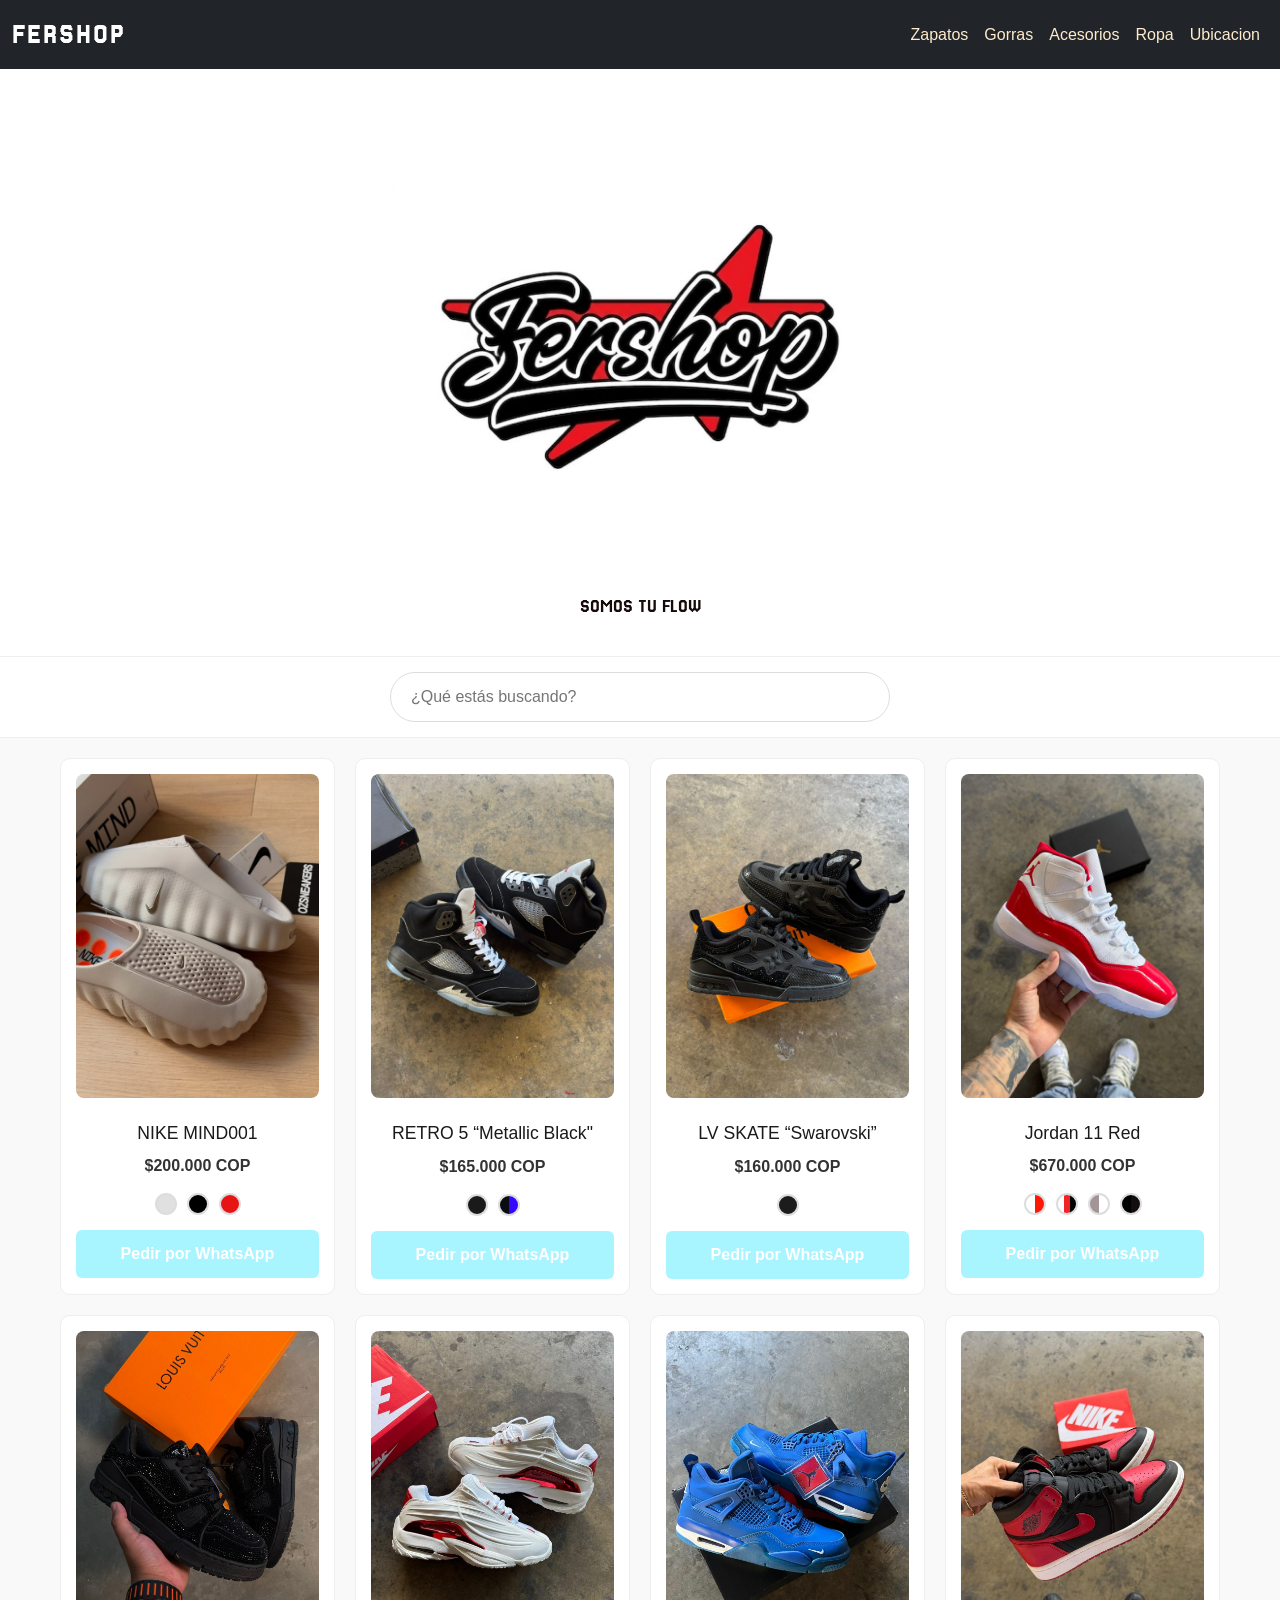
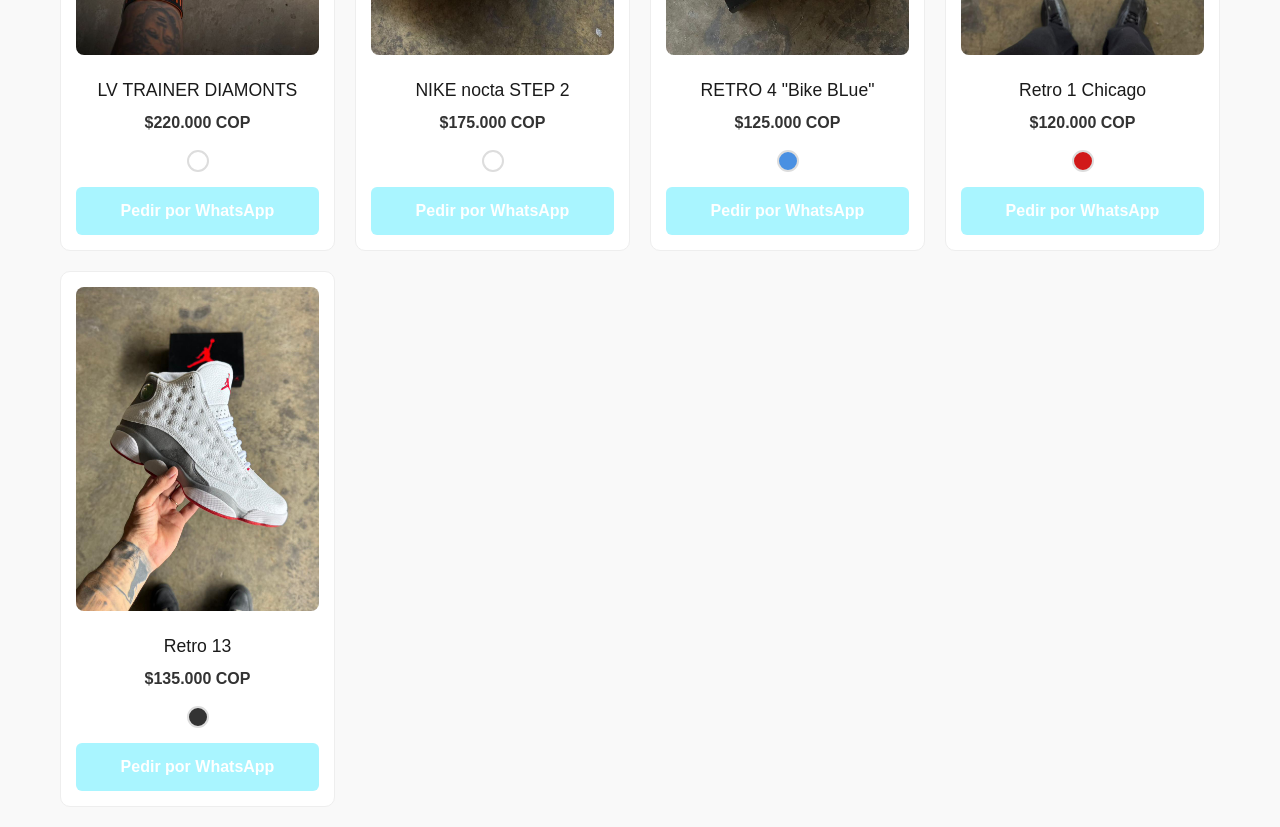
==== commit 68df4f4e: "mucgas" ====
--- a/index.html
+++ b/index.html
@@ -89,7 +89,7 @@
             
             <div class="contenedor-colores">
                 <span class="circulo" style="background-color: #1a1a1a;" onclick="cambiarColor('img-retro5', 'imagen/retro 5.jpeg')"></span>
-                <span class="circulo" style="background-color: #ff0000;" onclick="cambiarColor('img-retro5', 'imagen/retro5-rojo.jpeg')"></span>
+                <span class="circulo" style="background: linear-gradient(90deg, #090d11 50%, #3508fd 50%);" onclick="cambiarColor('img-retro5', 'imagen/retr5.jpeg')"></span>
             </div>
             
             <button class="buy-btn" data-product="Adidas Forum Low" data-price="$310.000">Pedir por WhatsApp</button>
@@ -102,24 +102,27 @@
             
             <div class="contenedor-colores">
                 <span class="circulo" style="background-color: #1c1c1c;" onclick="cambiarColor('img-lv-skate', 'imagen/lv skate.jpeg')"></span>
-                <span class="circulo" style="background-color: #ffffff;" onclick="cambiarColor('img-lv-skate', 'imagen/lv-skate-blanco.jpeg')"></span>
+                
             </div>
             
             <button class="buy-btn" data-product="Jordan 1 Mid Green" data-price="$350.000">Pedir por WhatsApp</button>
         </div>
 
-        <div class="product-card">
-            <img src="imagen/jordan-11.jpeg" id="img-jordan11" alt="Producto 3">
-            <h3>Jordan 11 Red</h3>
-            <p class="price">$670.000 COP</p>
-            
-            <div class="contenedor-colores">
-                <span class="circulo" style="background-color: #ba122b;" onclick="cambiarColor('img-jordan11', 'imagen/jordan-11.jpeg')"></span>
-                <span class="circulo" style="background-color: #004080;" onclick="cambiarColor('img-jordan11', 'imagen/jordan11-azul.jpeg')"></span>
-            </div>
-            
-            <button class="buy-btn" data-product="Jordan 1 Mid Green" data-price="$350.000">Pedir por WhatsApp</button>
-        </div>
+<div class="product-card">
+    <img src="imagen/jordan-11.jpeg" id="img-jordan11" alt="Producto 3">
+    <h3>Jordan 11 Red</h3>
+    <p class="price">$670.000 COP</p>
+    
+    <div class="contenedor-colores">
+        <span class="circulo" style="background: linear-gradient(90deg, #ffffff 50%, #fd1808 50%);" onclick="cambiarColor('img-jordan11', 'imagen/jordan-11.jpeg')"></span>
+
+        <span class="circulo" style="background: linear-gradient(90deg, #ffffff 33.33%, #f12525 33.33%, #f12525 66.66%, #050202 66.66%);" onclick="cambiarColor('img-jordan11', 'imagen/retro11brn.jpeg')"></span>
+        <span class="circulo" style="background: linear-gradient(90deg, #a39595 50%, white 50%);" onclick="cambiarColor('img-jordan11', 'imagen/retro11g.jpeg')"></span>
+        <span class="circulo" style="background: linear-gradient(90deg, #000000 50%, #130e0d 50%);" onclick="cambiarColor('img-jordan11', 'imagen/retro11ne.jpeg')"></span>
+    </div>
+    
+    <button class="buy-btn" data-product="Jordan 1 Mid Green" data-price="$350.000">Pedir por WhatsApp</button>
+</div>
 
         <div class="product-card">
             <img src="imagen/LVTRAINE.jpeg" id="img-lv-trainer" alt="Jordan Retro 5">
